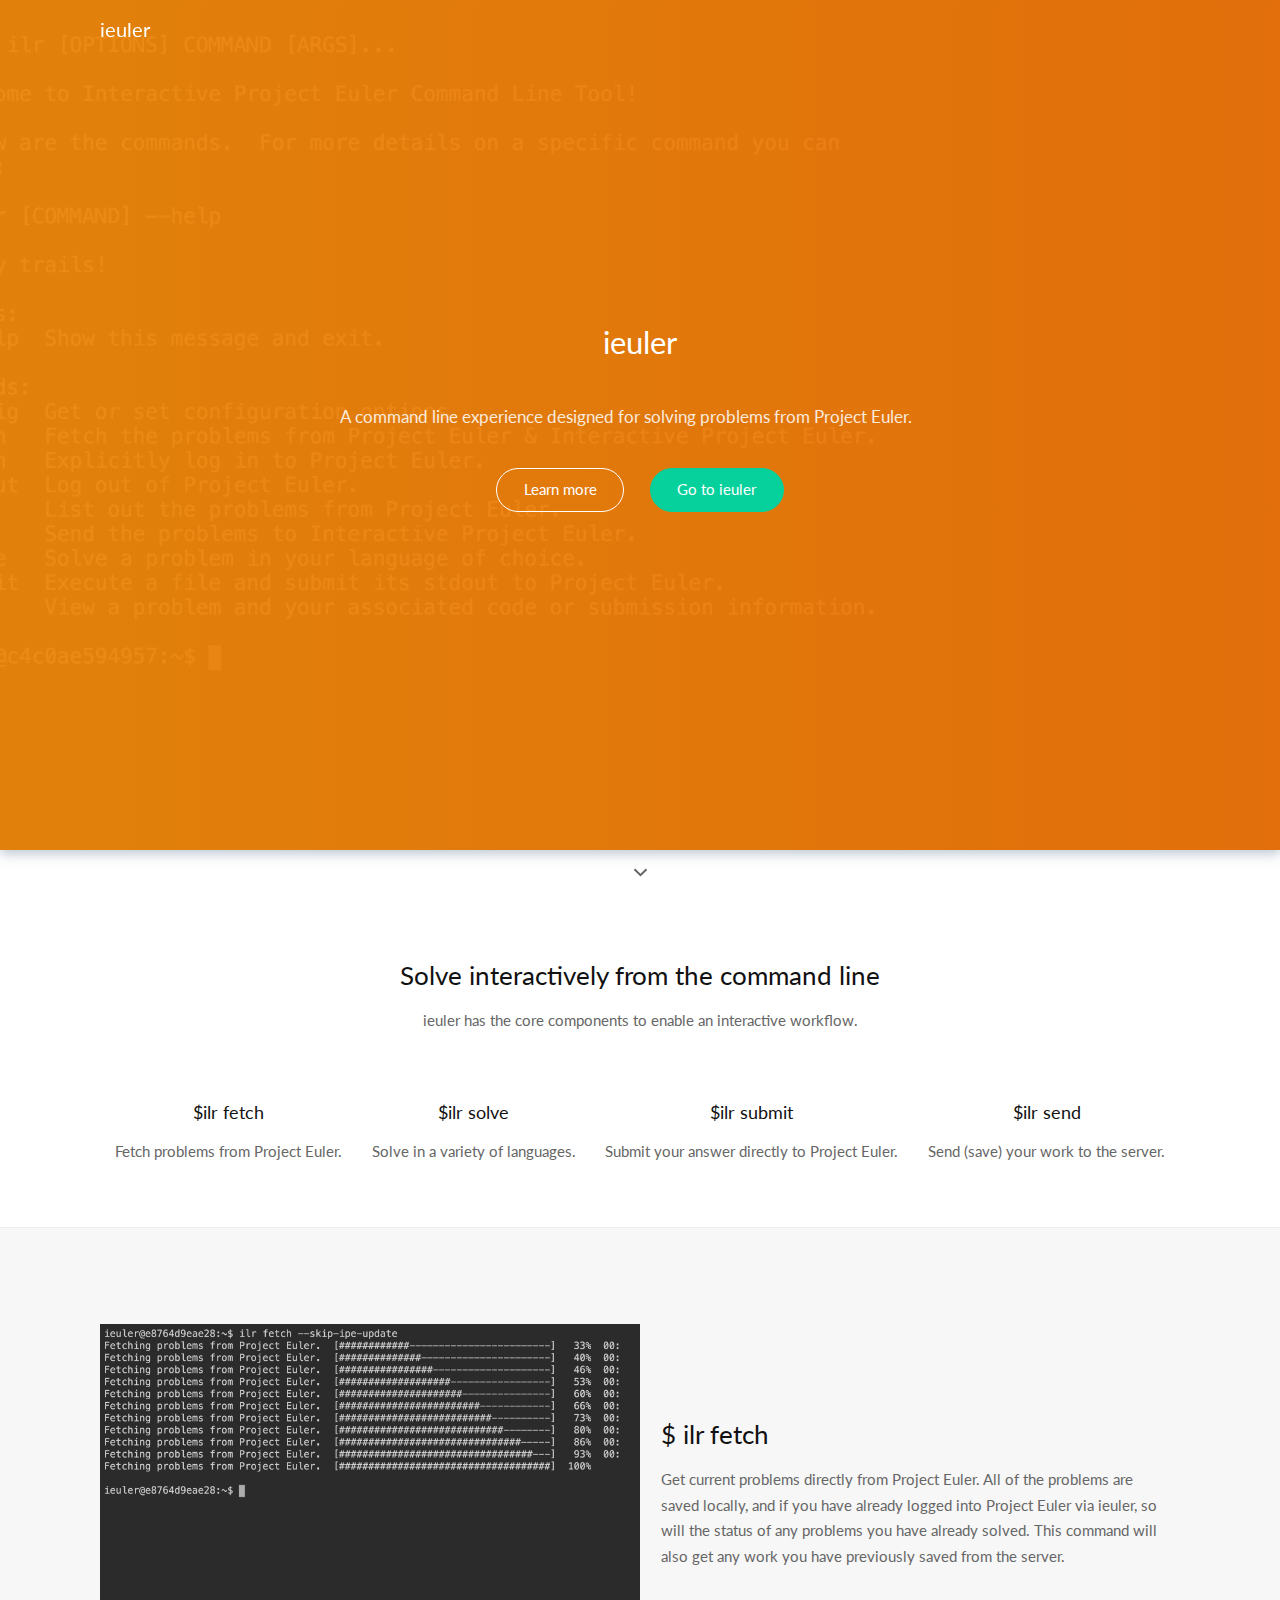
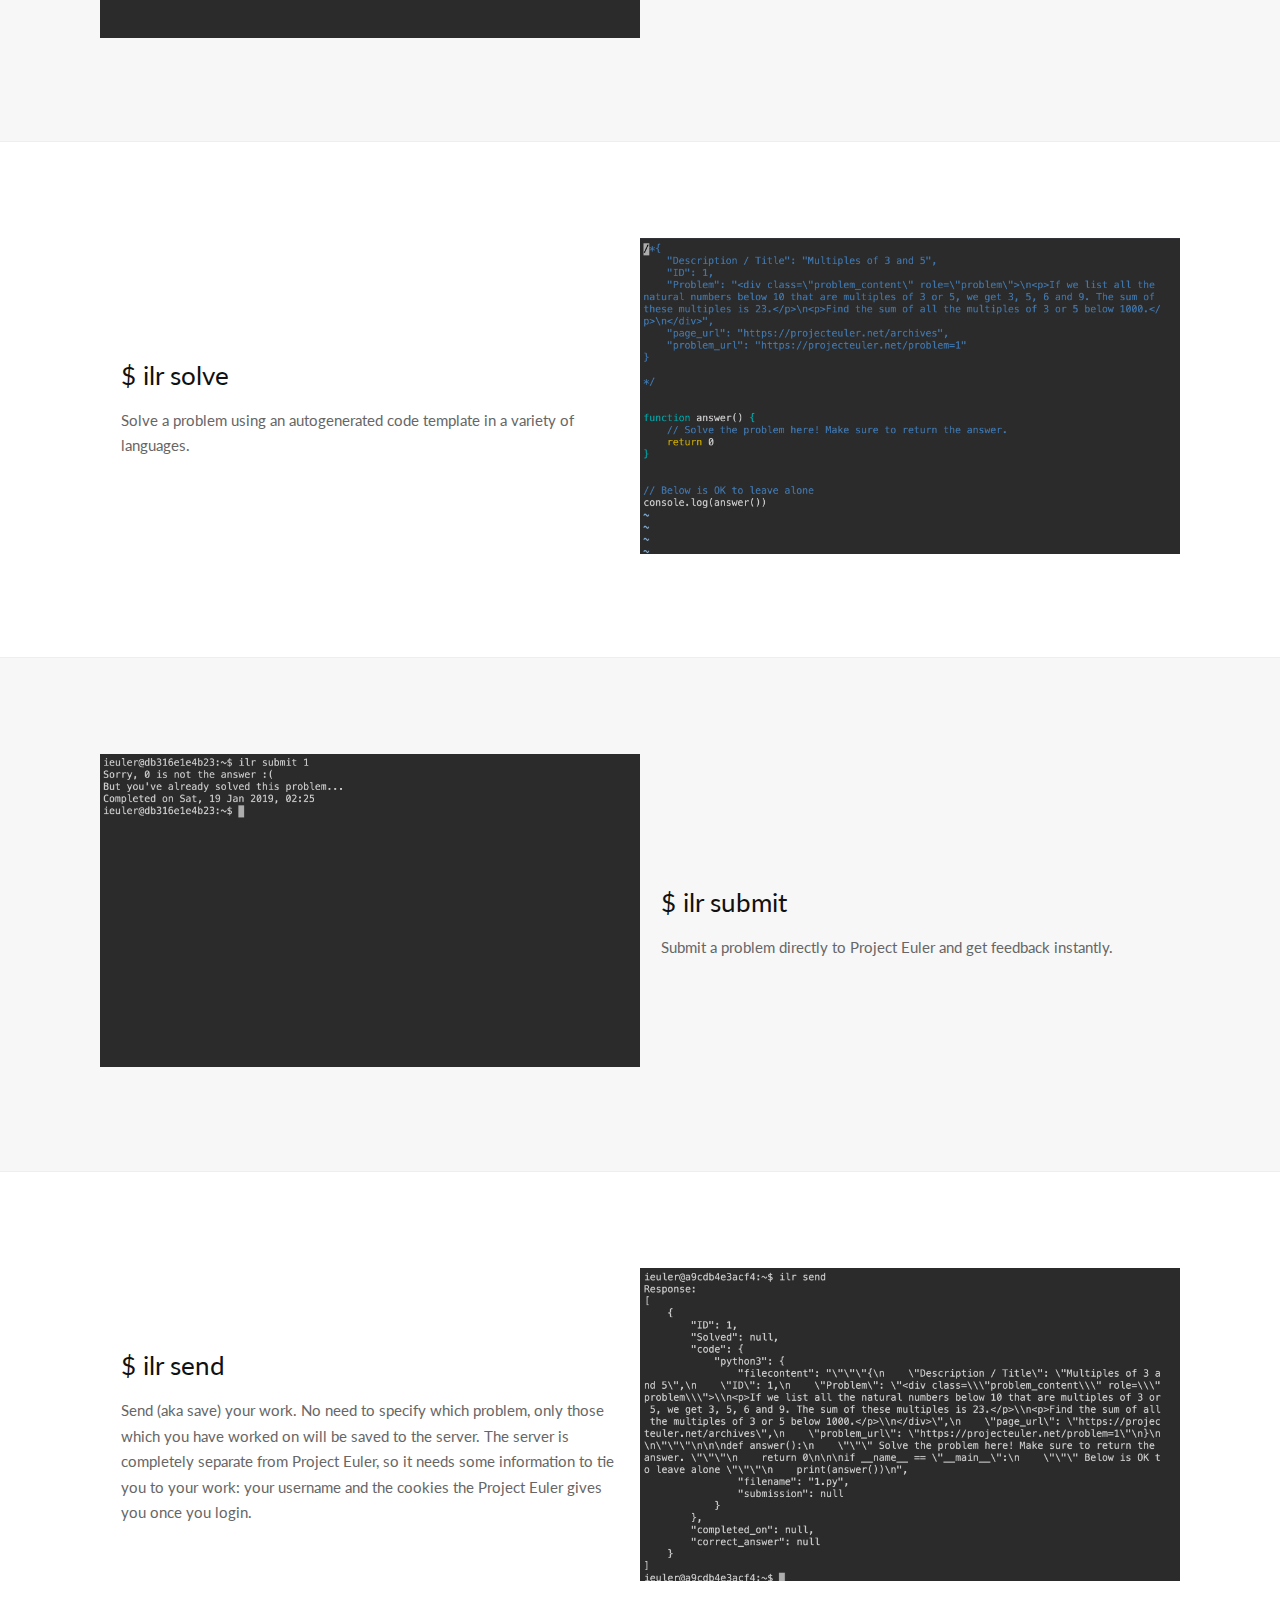
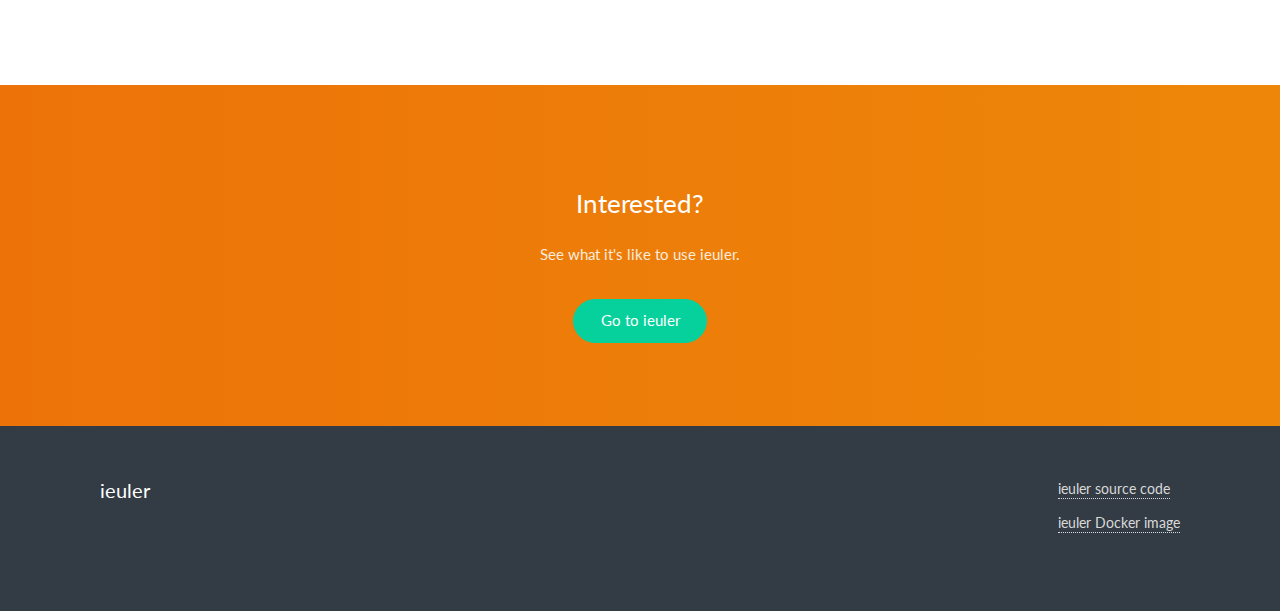
==== evie/index.html @ c5c31bf2 "using evie template from aggelos gesoulis & katerina limpitsouni" ====
<!DOCTYPE html>
<html lang='en'>
<head>
	<meta class="utf-8">
	<meta name="viewport" content="width=device-width, initial-scale=1, maximum-scale=1">
	<title>ieuler</title>
	<!-- Don't forget to add your metadata here -->
	<link rel='stylesheet' href='css/style.min.css' />
	<style>
		.navbar {
		  background-color: #ed7309;
		}
		.navbar--extended {
		  background-color: transparent;
		}
		.navbar--extended .navbar__inner {
			height: 60px;
			color: #ffffff;
		}
		.hero {
		  background-image: url("./images/ilr.png");
		}
		.hero__overlay {
		  opacity: 0.94;
		 }
		 .hero__overlay--gradient {
  			background: linear-gradient(to right, #ed8709, #ed7309); //#6C63FF, #4641FF
  		 }
  		 .cta--reverse {
  			background: linear-gradient(to left, #ed8709, #ed7309);
  		 }
	</style>
</head>
<body>
	<!-- Hero(extended) navbar -->
	<div class="navbar navbar--extended">
		<nav class="nav__mobile"></nav>
		<div class="container">
			<div class="navbar__inner">
				<a href="/" class="navbar__logo">ieuler</a>

			</div>
		</div>
	</div>
	<!-- Hero unit -->
	<div class="hero">
		<div class="hero__overlay hero__overlay--gradient"></div>
		<div class="hero__mask"></div>
		<div class="hero__inner">
			<div class="container">
				<div class="hero__content">
					<div class="hero__content__inner" id='navConverter'>
						<h1 class="hero__title">ieuler</h1>
						<p class="hero__text text-container text-container--center">
							A command line experience designed for solving problems from Project Euler.
						</p>
						<a target="_blank" class="scroll button hero__button">Learn more</a>
						<a href="/app" target="_blank" class="button button__accent">Go to ieuler</a>
					</div>
				</div>
			</div>
		</div>
	</div>
	<div class="hero__sub">
		<span id="scrollToNext" class="scroll">
			<svg version="1.1" xmlns="http://www.w3.org/2000/svg" xmlns:xlink="http://www.w3.org/1999/xlink" x="0px" y="0px" class='hero__sub__down' fill="currentColor" width="512px" height="512px" viewBox="0 0 512 512" style="enable-background:new 0 0 512 512;" xml:space="preserve"><path d="M256,298.3L256,298.3L256,298.3l174.2-167.2c4.3-4.2,11.4-4.1,15.8,0.2l30.6,29.9c4.4,4.3,4.5,11.3,0.2,15.5L264.1,380.9c-2.2,2.2-5.2,3.2-8.1,3c-3,0.1-5.9-0.9-8.1-3L35.2,176.7c-4.3-4.2-4.2-11.2,0.2-15.5L66,131.3c4.4-4.3,11.5-4.4,15.8-0.2L256,298.3z"/></svg>
		</span>
	</div>
	<!-- Steps -->
	<div class="steps landing__section">
		<div class="container">
			<h2>Solve interactively from the command line</h2>
			<p>ieuler has the core components to enable an interactive workflow.</p>
		</div>
		<div class="container">
			<div class="steps__inner">

				<div class="step">
					<h4>$ilr fetch</h4>
					<p class="text-container text-container--center">Fetch problems from Project Euler.</p>
				</div>
				<div class="step">
					<h4>$ilr solve</h4>
					<p class="text-container--center">Solve in a variety of languages.</p>
				</div>
				<div class="step">
					<h4>$ilr submit</h4>
					<p class="text-container--center">Submit your answer directly to Project Euler.</p>
				</div>
				<div class="step">
					<h4>$ilr send</h4>
					<p class="text-container--center">Send (save) your work to the server.</p>
				</div>
			</div>
		</div>
	</div>
	<!-- Expanded sections -->
	<div class="expanded landing__section">
		<div class="container">
			<div class="expanded__inner">
				<div class="expanded__media">
					<img src="./images/ilr-fetch.png" width="600">
				</div>
				<div class="expanded__content">
					<h2 class="expanded__title">$ ilr fetch</h2>
					<p class="expanded__text">
						Get current problems directly from Project Euler.  All of the problems are saved locally, and
						if you have already logged into Project Euler via ieuler, so will the status of any problems
						you have already solved.  This command will also get any work you have previously saved from
						the server.
					</p>
				</div>
			</div>
		</div>
	</div>
	<div class="expanded landing__section">
		<div class="container">
			<div class="expanded__inner">
				<div class="expanded__media">
					<img src="./images/ilr-solve.png" width="600">
				</div>
				<div class="expanded__content">
					<h2 class="expanded__title">$ ilr solve</h2>
					<p class="expanded__text">
						Solve a problem using an autogenerated code template in a variety of languages.
					</p>
				</div>
			</div>
		</div>
	</div>
	<div class="expanded landing__section">
		<div class="container">
			<div class="expanded__inner">
				<div class="expanded__media">
					<img src="./images/ilr-submit.png" width="600">
				</div>
				<div class="expanded__content">
					<h2 class="expanded__title">$ ilr submit</h2>
					<p class="expanded__text">
						Submit a problem directly to Project Euler and get feedback instantly.
					</p>
				</div>
			</div>
		</div>
	</div>
	<div class="expanded landing__section">
		<div class="container">
			<div class="expanded__inner">
				<div class="expanded__media">
					<img src="./images/ilr-send.png" width="600">
				</div>
				<div class="expanded__content">
					<h2 class="expanded__title">$ ilr send</h2>
					<p class="expanded__text">
						Send (aka save) your work.  No need to specify which problem, only those which you have
						worked on will be saved to the server.  The server is completely separate from Project Euler,
						so it needs some information to tie you to your work: your username and the cookies the Project
						Euler gives you once you login.
					</p>
				</div>
			</div>
		</div>
	</div>
	<!-- Call To Action -->
	<div class="cta cta--reverse">
		<div class="container">
			<div class="cta__inner">
				<h2 class="cta__title">Interested?</h2>
				<p class="cta__sub cta__sub--center">See what it's like to use ieuler.</p>
				<a href="/app" class="button button__accent">Go to ieuler</a>
			</div>
		</div>
	</div>
	<!-- Footer -->
	<div class="footer footer--dark">
		<div class="container">
			<div class="footer__inner">
				<a href="/" class="footer__textLogo">ieuler</a>
				<div class="footer__data">
					<div class="footer__data__item"></div>
					<div class="footer__data__item">
						<div class="footer__row"> <a href="https://github.com/liamcryan/ieuler" target="_blank" class="footer__link">ieuler source code</a>
						</div>
						<div class="footer__row"> <a href="https://hub.docker.com/repository/docker/liamcryan/ieuler" target="_blank" class="footer__link">ieuler Docker image</a>
						</div>
					</div>
				</div>
			</div>
		</div>
	</div>
<script src='js/app.min.js'></script>
</body>
</html>
---- evie/css/style.min.css ----
@import url("https://fonts.googleapis.com/css?family=Lato:400");
/*! normalize.css v8.0.0 | MIT License | github.com/necolas/normalize.css */html{line-height:1.15;-webkit-text-size-adjust:100%}body{margin:0}h1{font-size:2em;margin:.67em 0}hr{-webkit-box-sizing:content-box;box-sizing:content-box;height:0;overflow:visible}pre{font-size:1em}a{background-color:transparent}abbr[title]{border-bottom:none;text-decoration:underline;-webkit-text-decoration:underline dotted;text-decoration:underline dotted}b,strong{font-weight:bolder}code,kbd,samp{font-family:monospace,monospace;font-size:1em}small{font-size:80%}sub,sup{font-size:75%;line-height:0;position:relative;vertical-align:baseline}sub{bottom:-.25em}sup{top:-.5em}img{border-style:none}button,input,optgroup,select,textarea{font-family:inherit;font-size:100%;line-height:1.15;margin:0}button,input{overflow:visible}button,select{text-transform:none}[type=button],[type=reset],[type=submit],button{-webkit-appearance:button}[type=button]::-moz-focus-inner,[type=reset]::-moz-focus-inner,[type=submit]::-moz-focus-inner,button::-moz-focus-inner{border-style:none;padding:0}[type=button]:-moz-focusring,[type=reset]:-moz-focusring,[type=submit]:-moz-focusring,button:-moz-focusring{outline:1px dotted ButtonText}fieldset{padding:.35em .75em .625em}legend{-webkit-box-sizing:border-box;box-sizing:border-box;color:inherit;display:table;max-width:100%;padding:0;white-space:normal}progress{vertical-align:baseline}textarea{overflow:auto}[type=checkbox],[type=radio]{-webkit-box-sizing:border-box;box-sizing:border-box;padding:0}[type=number]::-webkit-inner-spin-button,[type=number]::-webkit-outer-spin-button{height:auto}[type=search]{-webkit-appearance:textfield;outline-offset:-2px}[type=search]::-webkit-search-decoration{-webkit-appearance:none}::-webkit-file-upload-button{-webkit-appearance:button;font:inherit}details{display:block}summary{display:list-item}[hidden],template{display:none}html{-webkit-box-sizing:border-box;box-sizing:border-box;background-color:#fff}*,:after,:before{-webkit-box-sizing:inherit;box-sizing:inherit}.invisible{opacity:0;-webkit-transition:.7s;transition:.7s}.fakefield{display:none}.left-align{text-align:left}.center,center-align{text-align:center}.right-align{text-align:right}.stress{color:#111}img,svg{max-width:100%}.container{width:88%;max-width:1080px;margin:0 auto;position:relative}.row{display:block;width:100%;clear:both}.half{width:50%;overflow:auto;float:left}.text-container{max-width:640px}.text-container--center{margin-left:auto;margin-right:auto}.margin-right{margin-right:8pt}html{font-family:Lato,sans-serif;font-size:15px;color:#666;line-height:1.7;font-weight:400;-webkit-font-smoothing:antialiased;-moz-osx-font-smoothing:grayscale;text-rendering:optimizeLegibility;-moz-font-feature-settings:"liga" on}p{margin-bottom:1.3em}h1,h2,h3,h4{line-height:1.35;color:#111}h1,h2,h3,h4,h5,h6{margin:1.414em 0 .5em;font-weight:400}h5,h6{line-height:1.4;color:#666}h1{margin-top:0;font-size:2.074em}h2{font-size:1.728em}h3{font-size:1.44em}h4{font-size:1.2em}h6,small{font-size:.833em;margin:.25em 0}pre{font-family:monospace,monospace;font-size:.85rem;color:#111;width:-webkit-min-content;width:-moz-min-content;width:min-content;background:#f7f7f7;word-break:break-all;word-wrap:break-word;white-space:pre;padding:8pt 16pt;width:100%;overflow:auto;border:1px solid #eee}a{outline:0;text-decoration:none;-webkit-transition:.7s;transition:.7s;color:inherit}.link{color:#6c63ff;text-decoration:underline}@media (min-width:992px){.link:hover{color:#463aff}}.button,button{display:inline-block;padding:6pt 20pt;line-height:1.7;border:1px solid #6c63ff;color:#6c63ff;font-weight:400;-webkit-transition:.7s;white-space:nowrap;cursor:pointer;background-color:transparent;border-radius:30px;margin-bottom:1.3em;transition:.7s;text-align:center;text-decoration:none}.button:focus,.button:hover,button:focus,button:hover{outline:0}@media (min-width:992px){.button:hover,button:hover{border-color:#463aff;color:#463aff}}.button__primary{background-color:#6c63ff;border-color:#6c63ff;color:#fff}@media (min-width:992px){.button__primary:hover{background-color:#463aff;border-color:#463aff;color:#fff}}.button__accent{background-color:#06d19c;border-color:#06d19c;color:#fff}@media (min-width:992px){.button__accent:hover{background-color:#05bd8d;border-color:#05bd8d;color:#fff}}.button__delete{background-color:tomato;border-color:tomato;color:#fff}@media (min-width:992px){.button__delete:hover{background-color:#ff5233;border-color:#ff5233;color:#fff}}.button:disabled{opacity:.25;cursor:default;pointer-events:none}.button--fixed{width:160px}.button--fixed2{width:220px}form{margin-bottom:1.5em}form .double{-js-display:flex;display:-webkit-box;display:-ms-flexbox;display:flex;-webkit-box-pack:justify;-ms-flex-pack:justify;justify-content:space-between}form .double .half{max-width:48%}.form{margin-left:auto;margin-right:auto}label{margin-bottom:2pt;display:block;text-align:left;color:#666;font-size:.9em;padding-left:10pt}input[type=email],input[type=number],input[type=password],input[type=search],input[type=tel],input[type=text],input[type=url]{-webkit-appearance:none;-moz-appearance:none;appearance:none;border:1px solid #eee;width:100%;-webkit-transition:.7s;transition:.7s;color:#111;font-family:Lato,sans-serif;font-weight:400;padding:10pt 20pt;border-radius:30px;background-color:#f7f7f7;margin-bottom:1.4em;display:block}input[type=email]:focus,input[type=number]:focus,input[type=password]:focus,input[type=search]:focus,input[type=tel]:focus,input[type=text]:focus,input[type=url]:focus{border-color:rgba(108,99,255,.5);outline:0;background-color:#fff}textarea{-webkit-appearance:none;-moz-appearance:none;appearance:none;border:1px solid #eee;width:100%;-webkit-transition:.7s;transition:.7s;color:#111;font-family:Lato,sans-serif;font-weight:400;padding:12pt 24pt;border-radius:30px;background-color:#f7f7f7;margin-bottom:1.4em;display:block;resize:none;min-height:8em;outline:0}textarea:focus{border-color:rgba(108,99,255,.5);outline:0;background-color:#fff}select{border:1px solid #eee;width:100%;-webkit-transition:.7s;transition:.7s;color:#111;font-family:Lato,sans-serif;font-weight:400;padding:10pt 20pt;margin-bottom:1.4em;display:block;border-radius:30px;background-color:#f7f7f7;outline:0;-webkit-appearance:none;-moz-appearance:none;background-image:url('data:image/svg+xml;utf8,<svg aria-hidden="true" data-prefix="fas" data-icon="caret-down" role="img" xmlns="http://www.w3.org/2000/svg" viewBox="0 0 320 512" class="svg-inline--fa fa-caret-down fa-w-10 fa-3x"><path fill="currentColor" d="M31.3 192h257.3c17.8 0 26.7 21.5 14.1 34.1L174.1 354.8c-7.8 7.8-20.5 7.8-28.3 0L17.2 226.1C4.6 213.5 13.5 192 31.3 192z" class=""></path></svg>');background-repeat:no-repeat;background-position:95%;background-size:.8em}select::-ms-expand{display:none}::-webkit-input-placeholder{font-size:.9em;opacity:.65;color:#666}:-moz-placeholder,::-moz-placeholder{font-size:.9em;opacity:.65;color:#666}:-ms-input-placeholder{font-size:.9em;opacity:.65;color:#666}[type=radio]:checked,[type=radio]:not(:checked){position:absolute;left:-9999px;visibility:hidden;-webkit-transition:.28s ease;transition:.28s ease}[type=radio]:checked+label,[type=radio]:not(:checked)+label{position:relative;padding-left:2em;cursor:pointer;display:inline-block;height:1.7em;line-height:1.7em;-webkit-transition:.28s ease;transition:.28s ease;-webkit-user-select:none;-moz-user-select:none;-ms-user-select:none;user-select:none}[type=radio]+label:after,[type=radio]+label:before{content:"";position:absolute;left:0;top:0;margin:3px;width:1.2em;height:1.2em;z-index:0;-webkit-transition:.28s ease;transition:.28s ease}[type=radio]:not(:checked)+label:after,[type=radio]:not(:checked)+label:before{-webkit-transition:.28s ease;transition:.28s ease;border-radius:50%;border:1px solid #666}[type=radio]:not(:checked)+label:after{z-index:-1;-webkit-transform:scale(0);-ms-transform:scale(0);transform:scale(0)}[type=radio]:checked+label:before{border-radius:50%;border:1px solid transparent}[type=radio]:checked+label:after{border-radius:50%;border:1px solid #6c63ff;background-color:#6c63ff;z-index:0;-webkit-transform:scale(1.02);-ms-transform:scale(1.02);transform:scale(1.02)}[type=radio]:disabled:checked+label:before,[type=radio]:disabled:not(:checked)+label:before{background-color:transparent;border-color:#eee;cursor:default}[type=radio]:disabled+label{color:#eee;cursor:default}[type=radio]:disabled:not(:checked)+label:before{border-color:#eee}[type=radio]:disabled:checked+label:after{background-color:#eee;border-color:#666}[type=checkbox]:checked,[type=checkbox]:not(:checked){position:absolute;left:-9999px;visibility:hidden}[type=checkbox]+label{position:relative;padding-left:2em;cursor:pointer;display:inline-block;height:25px;line-height:25px;font-size:.9em;-webkit-user-select:none;-moz-user-select:none;-khtml-user-select:none;-ms-user-select:none}[type=checkbox]+label:before{content:"";position:absolute;top:0;left:3px;width:15px;height:15px;z-index:0;border:1px solid #666;border-radius:1px;margin-top:4px;-webkit-transition:.2s;transition:.2s}[type=checkbox]:not(:checked):disabled+label:before{border:none;background-color:#eee}[type=checkbox]:checked+label:before{top:-2px;left:-2px;width:10px;height:18px;border-top:2px solid transparent;border-left:2px solid transparent;border-right:2px solid #06d19c;border-bottom:2px solid #06d19c;-webkit-transform:rotate(40deg);-ms-transform:rotate(40deg);transform:rotate(40deg);-webkit-backface-visibility:hidden;backface-visibility:hidden;-webkit-transform-origin:100% 100%;-ms-transform-origin:100% 100%;transform-origin:100% 100%}[type=checkbox]:checked:disabled+label:before{border-right:2px solid #eee;border-bottom:2px solid #eee}.landing__section{padding:24pt 0}.landing__section:nth-child(odd){background-color:#f7f7f7;border-top:1px solid #eee;border-bottom:1px solid #eee}.navbar{position:fixed;z-index:100;width:100%;background-color:#6c63ff;-webkit-transition:.7s;transition:.7s}.navbar--nofixed{position:relative;z-index:3}.navbar__inner{-js-display:flex;display:-webkit-box;display:-ms-flexbox;display:flex;-webkit-box-align:center;-ms-flex-align:center;align-items:center;-webkit-box-pack:justify;-ms-flex-pack:justify;justify-content:space-between;height:60px;color:#fff;-webkit-transition:.7s;transition:.7s}.navbar__logo{font-size:1.325rem;-webkit-transition:0;transition:0;color:#fff;text-decoration:none}.navbar__menu{display:none}.navbar__menu--noMob{display:block}@media (min-width:992px){.navbar__menu{display:block}}.navbar__menu li{margin-left:4pt;-webkit-backface-visibility:hidden;backface-visibility:hidden;display:inline-block}@media (min-width:992px){.navbar__menu li{margin-left:16pt}}.navbar__menu a{color:#fff}@media (min-width:992px){.navbar__menu a{opacity:.75}.navbar__menu a:hover{opacity:1}.navbar__menu a:after{display:block;content:"";border-bottom:1px solid #fff;-webkit-transform:scaleX(0);-ms-transform:scaleX(0);transform:scaleX(0);-webkit-transition:-webkit-transform .25s ease-in-out;transition:-webkit-transform .25s ease-in-out;transition:transform .25s ease-in-out;transition:transform .25s ease-in-out,-webkit-transform .25s ease-in-out}.navbar__menu a:hover:after{-webkit-transform:scaleX(1);-ms-transform:scaleX(1);transform:scaleX(1)}}.navbar__menu-mob{display:block}.navbar__menu-mob--noMob{display:none}@media (min-width:992px){.navbar__menu-mob{display:none}}.navbar--extended{background-color:transparent}.navbar--extended .navbar__inner{height:60px;color:#fff}

/*! responsive-nav.js 1.0.39 by @viljamis */.nav__mobile ul{margin:0;padding:0;width:100%;display:block;list-style:none;background-color:#333c44;color:#fff}.nav__mobile li{width:60%;margin-left:auto;margin-right:auto;padding:1em 0;display:block;border-bottom:1px solid hsla(0,0%,100%,.1)}.nav__mobile li:last-child{border-bottom:none}.js .nav__mobile{clip:rect(0 0 0 0);max-height:0;position:absolute;display:block;overflow:hidden;zoom:1}.nav__mobile.opened{max-height:9999px}.nav-toggle{-webkit-tap-highlight-color:rgba(0,0,0,0);-webkit-touch-callout:none;-webkit-user-select:none;-moz-user-select:none;-ms-user-select:none;-o-user-select:none;user-select:none}@media (min-width:992px){.js .nav__mobile{position:relative}.js .nav__mobile.closed{max-height:none}.nav-toggle{display:none}}#toggle svg{height:1.2em;width:1.2em;vertical-align:middle}.hero{position:relative;width:100%;background-image:url(../images/evie_default_bg.jpeg);-webkit-box-shadow:0 4px 11px rgba(124,146,169,.5);box-shadow:0 4px 11px rgba(124,146,169,.5);background-size:cover;background-position:50%;background-repeat:no-repeat;color:#fff}.hero__inner{position:relative;z-index:3}.hero__overlay{position:absolute;height:100%;width:100%;opacity:.96;z-index:1;background-color:#6c63ff}.hero__overlay--gradient{background:-webkit-gradient(linear,left top,right top,from(#6c63ff),to(#4641ff));background:linear-gradient(90deg,#6c63ff,#4641ff)}.hero__overlay--gradientVertical{background:-webkit-gradient(linear,left top,left bottom,from(#6c63ff),to(#4641ff));background:linear-gradient(180deg,#6c63ff,#4641ff)}.hero__mask{position:absolute;height:100%;width:100%;background-image:url('data:image/svg+xml;utf8,<svg xmlns="http://www.w3.org/2000/svg" xmlns:xlink="http://www.w3.org/1999/xlink" width="1920" height="1080" viewBox="0 0 1920 1080"><defs><linearGradient id="06714b97-aec8-4b7e-bf3d-1e20f95f612e" y1="809.5" x2="958" y2="809.5" gradientTransform="matrix(1, 0, 0, -1, 0, 1082)" gradientUnits="userSpaceOnUse"><stop offset="0" stop-color="#fff" stop-opacity="0"/><stop offset="1" stop-color="#fff" stop-opacity="0.05"/></linearGradient></defs><title>hero</title><rect id="0567095b-2cf7-4407-b8ab-ec2abe52d830" data-name="&lt;Path&gt;" y="545" width="1920" height="535" fill="#fff" opacity="0.05" style="isolation:isolate"/><polygon id="82ca9a61-a0a1-49cc-9805-a3533c693bad" data-name="&lt;Path&gt;" points="958 545 0 545 0 0 770.96 0 958 545" fill="url(#06714b97-aec8-4b7e-bf3d-1e20f95f612e)"/></svg>');background-size:cover;background-position:50%;background-repeat:no-repeat;opacity:.66;z-index:2}.hero__content{-js-display:flex;display:-webkit-box;display:-ms-flexbox;display:flex;-webkit-box-align:center;-ms-flex-align:center;align-items:center;-webkit-box-pack:center;-ms-flex-pack:center;justify-content:center;min-height:calc(100vh - 50px);padding:92px 0;overflow:auto}.hero__content__inner{width:100%;max-width:600px;text-align:center}.hero__title{color:inherit;margin-bottom:1.25em}.hero__text{opacity:.85;line-height:1.7;text-align:left;font-size:1.1em}.hero .button{margin:12pt 8pt}.hero__button{color:#fff;border-color:#fff}@media (min-width:992px){.hero__button:hover{color:#e3e3e3;border-color:#e3e3e3}}.hero__sub{-js-display:flex;display:-webkit-box;display:-ms-flexbox;display:flex;-webkit-box-pack:center;-ms-flex-pack:center;justify-content:center;-webkit-box-align:center;-ms-flex-align:center;align-items:center;height:50px}.hero__sub__down{width:1rem;height:1rem;color:#666;-webkit-transition:.7s;transition:.7s;cursor:pointer}@media (min-width:992px){.hero__sub__down:hover{color:#6c63ff}}#scrollToNext{-webkit-transition:.7s;transition:.7s}.hero--full .hero__content{min-height:100vh}.hero--full+.hero__sub{display:none}.steps{text-align:center;padding:16pt 0}@media (min-width:992px){.steps__inner{-js-display:flex;display:-webkit-box;display:-ms-flexbox;display:flex;-ms-flex-pack:distribute;justify-content:space-around}}.step{padding:16pt 0;text-align:center;width:100%;border-top:1px solid #eee;overflow:auto}.step:first-child{border-top:none}@media (min-width:992px){.step{border-top:none;width:auto}}.step__media{margin:16pt 0}@media (min-width:992px){.step__media{margin:32pt 0}}.step__image{max-height:100px;max-width:222px;margin-top:8pt;-webkit-user-drag:none;-khtml-user-drag:none;-moz-user-drag:none;-o-user-drag:none;user-drag:none}@media (min-width:600px){.step__image{max-width:none}}.step__text{max-width:36ch;text-align:left;margin-left:auto;margin-right:auto}.expanded{padding:72pt 0}.expanded__inner{-js-display:flex;display:-webkit-box;display:-ms-flexbox;display:flex;-webkit-box-pack:justify;-ms-flex-pack:justify;justify-content:space-between;-webkit-box-align:center;-ms-flex-align:center;align-items:center;-webkit-box-orient:vertical;-webkit-box-direction:normal;-ms-flex-direction:column;flex-direction:column}@media (min-width:992px){.expanded__inner{-webkit-box-orient:horizontal;-webkit-box-direction:normal;-ms-flex-direction:row;flex-direction:row}}.expanded__media{-webkit-box-ordinal-group:2;-ms-flex-order:1;order:1;text-align:center}@media (min-width:992px){.expanded__media{width:50%;-ms-flex-negative:0;flex-shrink:0;-webkit-box-ordinal-group:unset;-ms-flex-order:unset;order:unset}}.expanded__content{-webkit-box-ordinal-group:3;-ms-flex-order:2;order:2}@media (min-width:992px){.expanded__content{padding:0 16pt;width:50%;-ms-flex-negative:0;flex-shrink:0;-webkit-box-ordinal-group:unset;-ms-flex-order:unset;order:unset}}.expanded:nth-child(2n) .expanded__media{-webkit-box-ordinal-group:2;-ms-flex-order:1;order:1}@media (min-width:992px){.expanded:nth-child(2n) .expanded__media{-webkit-box-ordinal-group:2;-ms-flex-order:1;order:1}}.expanded__image{width:90%;max-width:220px;padding:16pt 0}@media (min-width:992px){.expanded__image{max-width:280px}}.expanded__title{max-width:550px}.expanded__text{max-width:60ch}.cta{background:-webkit-gradient(linear,left top,right top,from(#6c63ff),to(#4641ff));background:linear-gradient(90deg,#6c63ff,#4641ff);color:#fff;padding:48pt 0;text-align:center}.cta--reverse{background:-webkit-gradient(linear,right top,left top,from(#6c63ff),to(#4641ff));background:linear-gradient(270deg,#6c63ff,#4641ff)}.cta--plain{background:#6c63ff}.cta--secondary{background:#4641ff}.cta__title{color:inherit}.cta__sub{opacity:.85;max-width:58ch;margin:16pt auto 24pt}.cta__sub--center{text-align:center}.footer{background-color:#fff;padding:36pt 0}.footer__inner{-js-display:flex;display:-webkit-box;display:-ms-flexbox;display:flex;-webkit-box-pack:justify;-ms-flex-pack:justify;justify-content:space-between;-webkit-box-orient:vertical;-webkit-box-direction:normal;-ms-flex-direction:column;flex-direction:column}@media (min-width:600px){.footer__inner{-webkit-box-orient:horizontal;-webkit-box-direction:normal;-ms-flex-direction:row;flex-direction:row}}.footer__textLogo{-ms-flex-negative:0;flex-shrink:0;padding-right:16pt;display:block;cursor:pointer;color:#6c63ff;font-size:1.225rem;min-width:33%;margin-bottom:1.5rem}@media (min-width:600px){.footer__textLogo{margin-bottom:0}}@media (min-width:992px){.footer__textLogo{min-width:25%;font-size:1.325rem}}.footer__data{-js-display:flex;display:-webkit-box;display:-ms-flexbox;display:flex;-webkit-box-flex:1;-ms-flex-positive:1;flex-grow:1;-webkit-box-pack:justify;-ms-flex-pack:justify;justify-content:space-between;padding-top:.25rem;-ms-flex-wrap:wrap;flex-wrap:wrap;-webkit-box-orient:vertical;-webkit-box-direction:normal;-ms-flex-direction:column;flex-direction:column;font-size:.9rem}@media (min-width:992px){.footer__data{-ms-flex-wrap:nowrap;flex-wrap:nowrap;-webkit-box-orient:horizontal;-webkit-box-direction:normal;-ms-flex-direction:row;flex-direction:row}}.footer__data__item{padding-bottom:.5rem;display:inline-block;margin-bottom:8pt}.footer__link{color:#6c63ff;border-bottom:1px dotted #6c63ff;padding-bottom:1pt;-webkit-transition:.7s;transition:.7s}@media (min-width:992px){.footer__link:hover{color:#fafafa;border-color:#fafafa}}.footer__row{margin-bottom:8pt}.footer--dark{background-color:#333c44}.footer--dark .footer__textLogo{color:#fff}.footer--dark .footer__inner{color:#d9d9d9}.footer--dark .footer__link{color:#d9d9d9;border-color:#d9d9d9}@media (min-width:992px){.footer--dark .footer__link:hover{color:#fff;border-color:#fff}}.auth{padding-top:102.66667px}.auth__inner{min-height:calc(100vh - 188px);-js-display:flex;display:-webkit-box;display:-ms-flexbox;display:flex;-webkit-box-align:center;-ms-flex-align:center;align-items:center;-webkit-box-orient:vertical;-webkit-box-direction:normal;-ms-flex-direction:column;flex-direction:column;-webkit-box-pack:center;-ms-flex-pack:center;justify-content:center}@media (min-width:992px){.auth__inner{-webkit-box-orient:horizontal;-webkit-box-direction:normal;-ms-flex-direction:row;flex-direction:row}}@media (min-width:992px){.auth__media{width:50%;-ms-flex-negative:0;flex-shrink:0}}.auth__media img,.auth__media svg{max-height:150px;max-width:90%;-webkit-user-drag:none;-khtml-user-drag:none;-moz-user-drag:none;-o-user-drag:none;user-drag:none;-webkit-touch-callout:none;-webkit-user-select:none;-moz-user-select:none;-ms-user-select:none;user-select:none}@media (min-width:600px){.auth__media img,.auth__media svg{max-height:300px}}@media (min-width:992px){.auth__media img,.auth__media svg{max-height:400px}}.auth__auth{text-align:center}@media (min-width:992px){.auth__auth{width:50%;-ms-flex-negative:0;flex-shrink:0}}.auth__title{font-size:1.728em}.page__header{position:relative;color:#fff;-webkit-box-shadow:0 4px 11px rgba(124,146,169,.5);box-shadow:0 4px 11px rgba(124,146,169,.5);width:100%}.page__header__inner{padding:66px 0 0;position:relative;z-index:3}.page__header__content{-js-display:flex;display:-webkit-box;display:-ms-flexbox;display:flex;-webkit-box-align:center;-ms-flex-align:center;align-items:center;-webkit-box-pack:center;-ms-flex-pack:center;justify-content:center;padding:32pt 0;overflow:auto}.page__header__content__inner{width:100%;max-width:66ch;text-align:center}.page__header__title{color:inherit;margin-bottom:1.25em}.page__header__text{opacity:.85;line-height:1.7;text-align:left}.page{padding:24pt 0}@media (min-width:992px){.page__inner{-js-display:flex;display:-webkit-box;display:-ms-flexbox;display:flex}}.page__menu{width:100%;position:relative}@media (min-width:992px){.page__menu{display:block;width:300px;-ms-flex-negative:0;flex-shrink:0}}.page__main{-webkit-box-flex:1;-ms-flex-positive:1;flex-grow:1}.page__main__title{margin-top:.75em}.page__image{max-width:100%}.app__header{position:relative;color:#fff;-webkit-box-shadow:0 4px 11px rgba(124,146,169,.5);box-shadow:0 4px 11px rgba(124,146,169,.5);width:100%}.app__header__inner{padding:66px 0 0;position:relative;z-index:3}.app__header__content{-js-display:flex;display:-webkit-box;display:-ms-flexbox;display:flex;-webkit-box-align:center;-ms-flex-align:center;align-items:center;-webkit-box-pack:center;-ms-flex-pack:center;justify-content:center;padding:32pt 0;overflow:auto}.app__header__content__inner{width:100%;max-width:66ch;text-align:center}.app__header__title{color:inherit;margin-bottom:1.25em}.app__header__text{opacity:.85;line-height:1.7;text-align:left}.app{padding:81.33333px 0}@media (min-width:992px){.app__inner{-js-display:flex;display:-webkit-box;display:-ms-flexbox;display:flex}}.app__menu{width:100%;position:relative}@media (min-width:992px){.app__menu{display:block;width:300px;-ms-flex-negative:0;flex-shrink:0}}.app__main{-webkit-box-flex:1;-ms-flex-positive:1;flex-grow:1}.app__main__title{margin-top:.75em}.app__image,.vMenu{max-width:100%}.vMenu{padding:0;list-style-type:none;-js-display:flex;display:-webkit-box;display:-ms-flexbox;display:flex;-ms-flex-wrap:wrap;flex-wrap:wrap;-webkit-box-pack:justify;-ms-flex-pack:justify;justify-content:space-between;border-bottom:1px solid #eee}@media (min-width:992px){.vMenu{display:inline-block;border-bottom:none}}.vMenu li{display:inline-block;margin-bottom:1em;width:48%;padding-left:16pt}@media (min-width:992px){.vMenu li{padding-left:0;display:block;width:auto}}.vMenu a{display:block}@media (min-width:992px){.vMenu a{display:inline-block;opacity:.85}.vMenu a:hover{opacity:1;color:#6c63ff}.vMenu a:after{display:block;content:"";border-bottom:1px solid #6c63ff;-webkit-transform:scaleX(0);-ms-transform:scaleX(0);transform:scaleX(0);-webkit-transition:-webkit-transform .25s ease-in-out;transition:-webkit-transform .25s ease-in-out;transition:transform .25s ease-in-out;transition:transform .25s ease-in-out,-webkit-transform .25s ease-in-out}.vMenu a:hover:after{-webkit-transform:scaleX(1);-ms-transform:scaleX(1);transform:scaleX(1)}}.vMenu>ul{margin-top:-.65em;padding-left:1.5em;margin-bottom:.75em}.vMenu>ul li{opacity:.85;font-size:.95em;margin-bottom:.25em}.vMenu>ul li:before{content:"-";margin-right:.5em}.vMenu--active{color:#6c63ff}.vMenu--active:before{content:"\2014";margin-right:.333em}@media (min-width:992px){.vMenu--active{opacity:1;color:#6c63ff}.vMenu--active:after{display:block;content:"";border-bottom:1px solid #6c63ff;-webkit-transform:none;-ms-transform:none;transform:none;-webkit-transition:none;transition:none}}
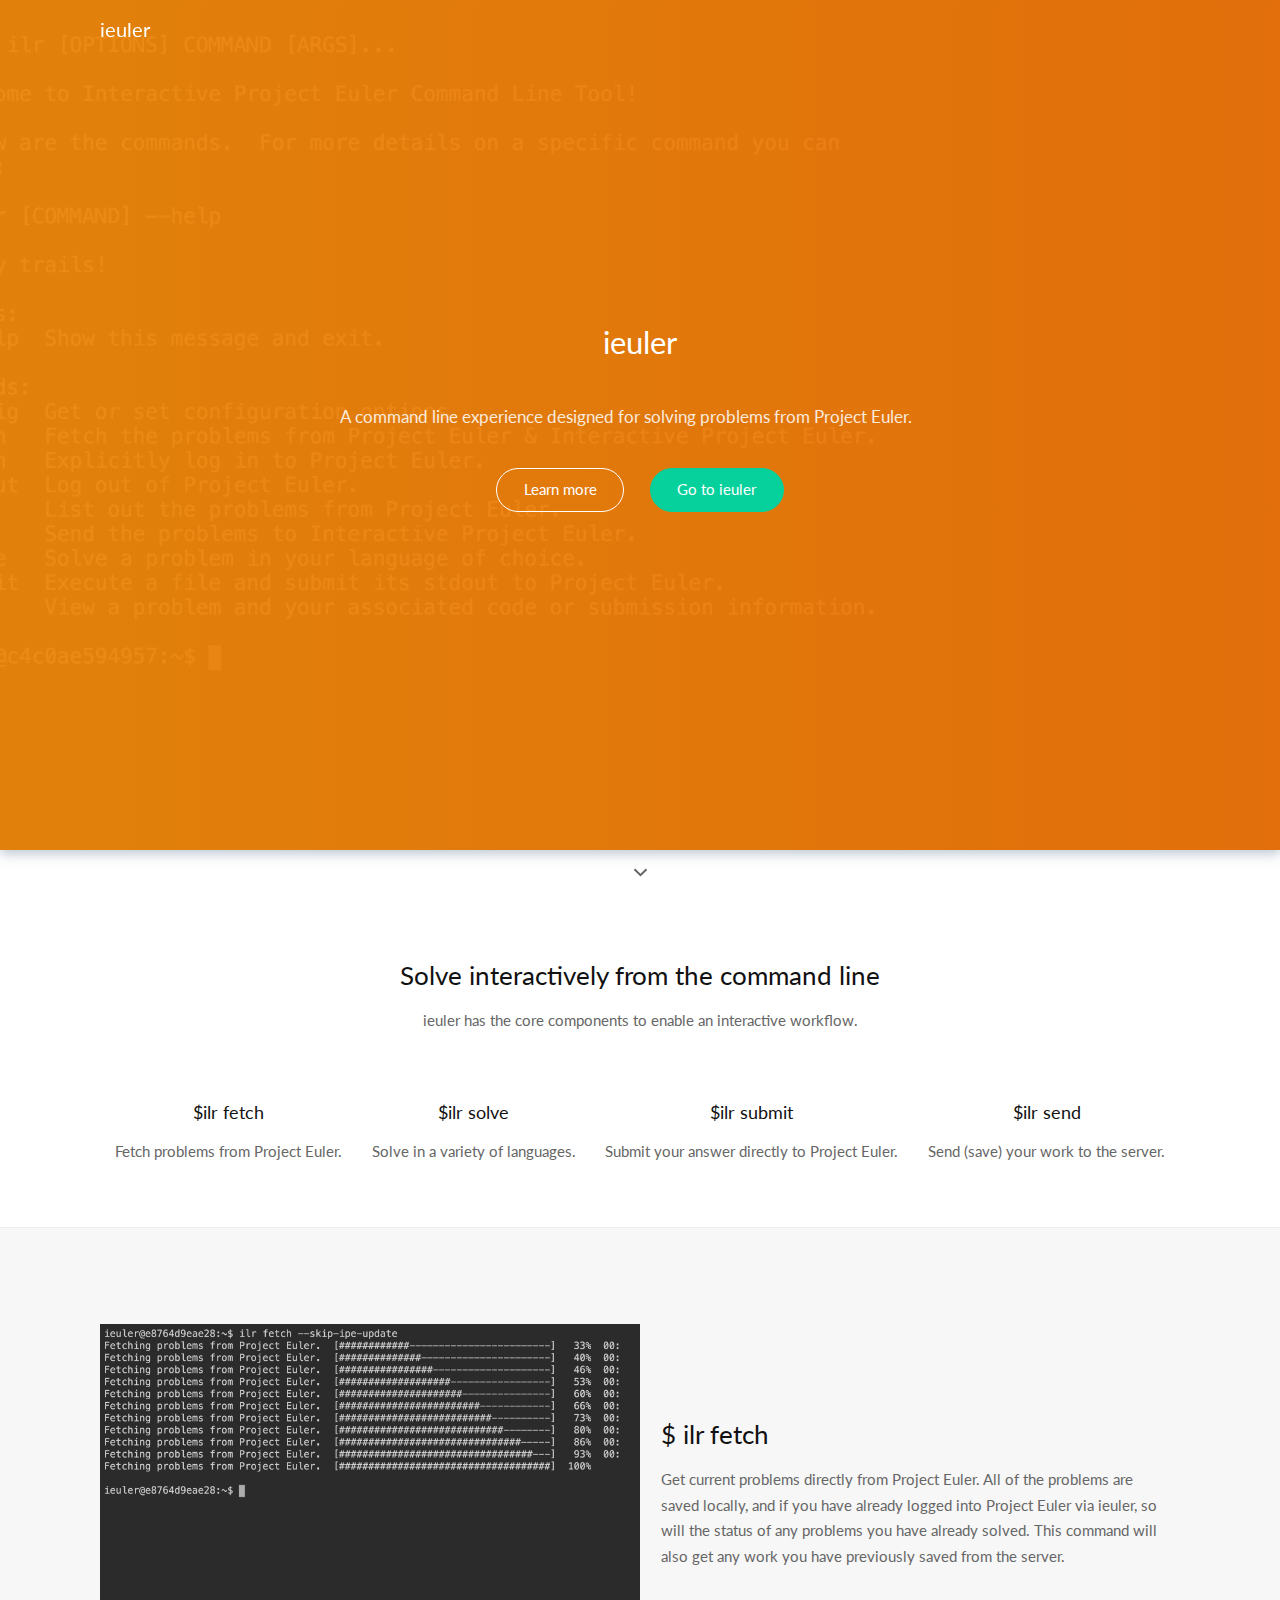
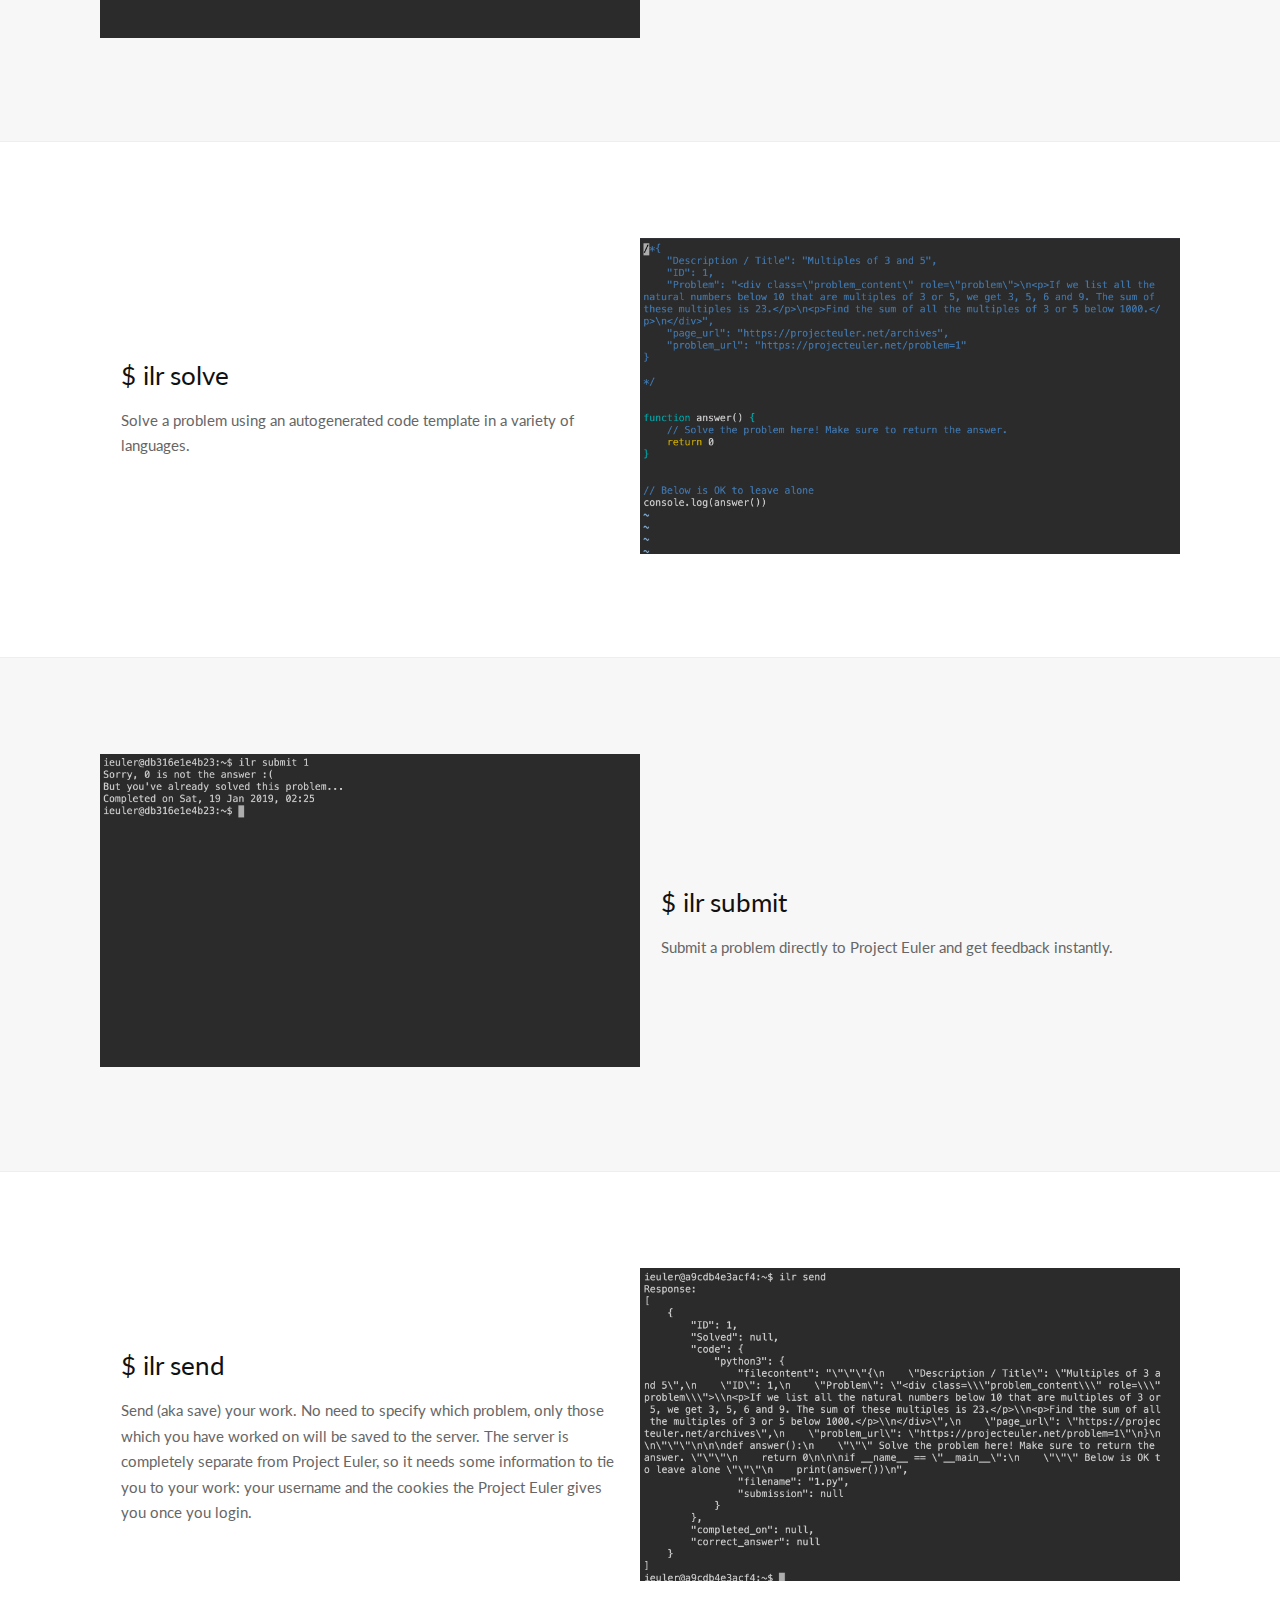
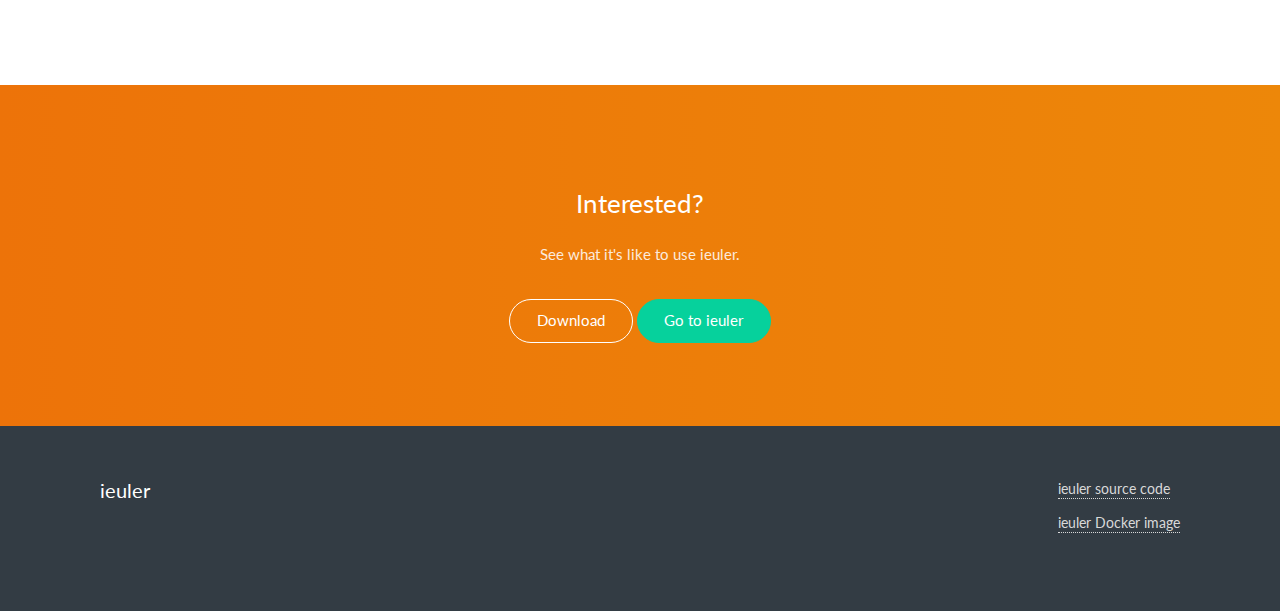
==== commit 838e5a16: "download button" ====
--- a/evie/index.html
+++ b/evie/index.html
@@ -167,6 +167,7 @@
 			<div class="cta__inner">
 				<h2 class="cta__title">Interested?</h2>
 				<p class="cta__sub cta__sub--center">See what it's like to use ieuler.</p>
+				<a target="_blank" class="button hero__button" href="https://github.com/liamcryan/ieuler">Download</a>
 				<a href="/app" class="button button__accent">Go to ieuler</a>
 			</div>
 		</div>
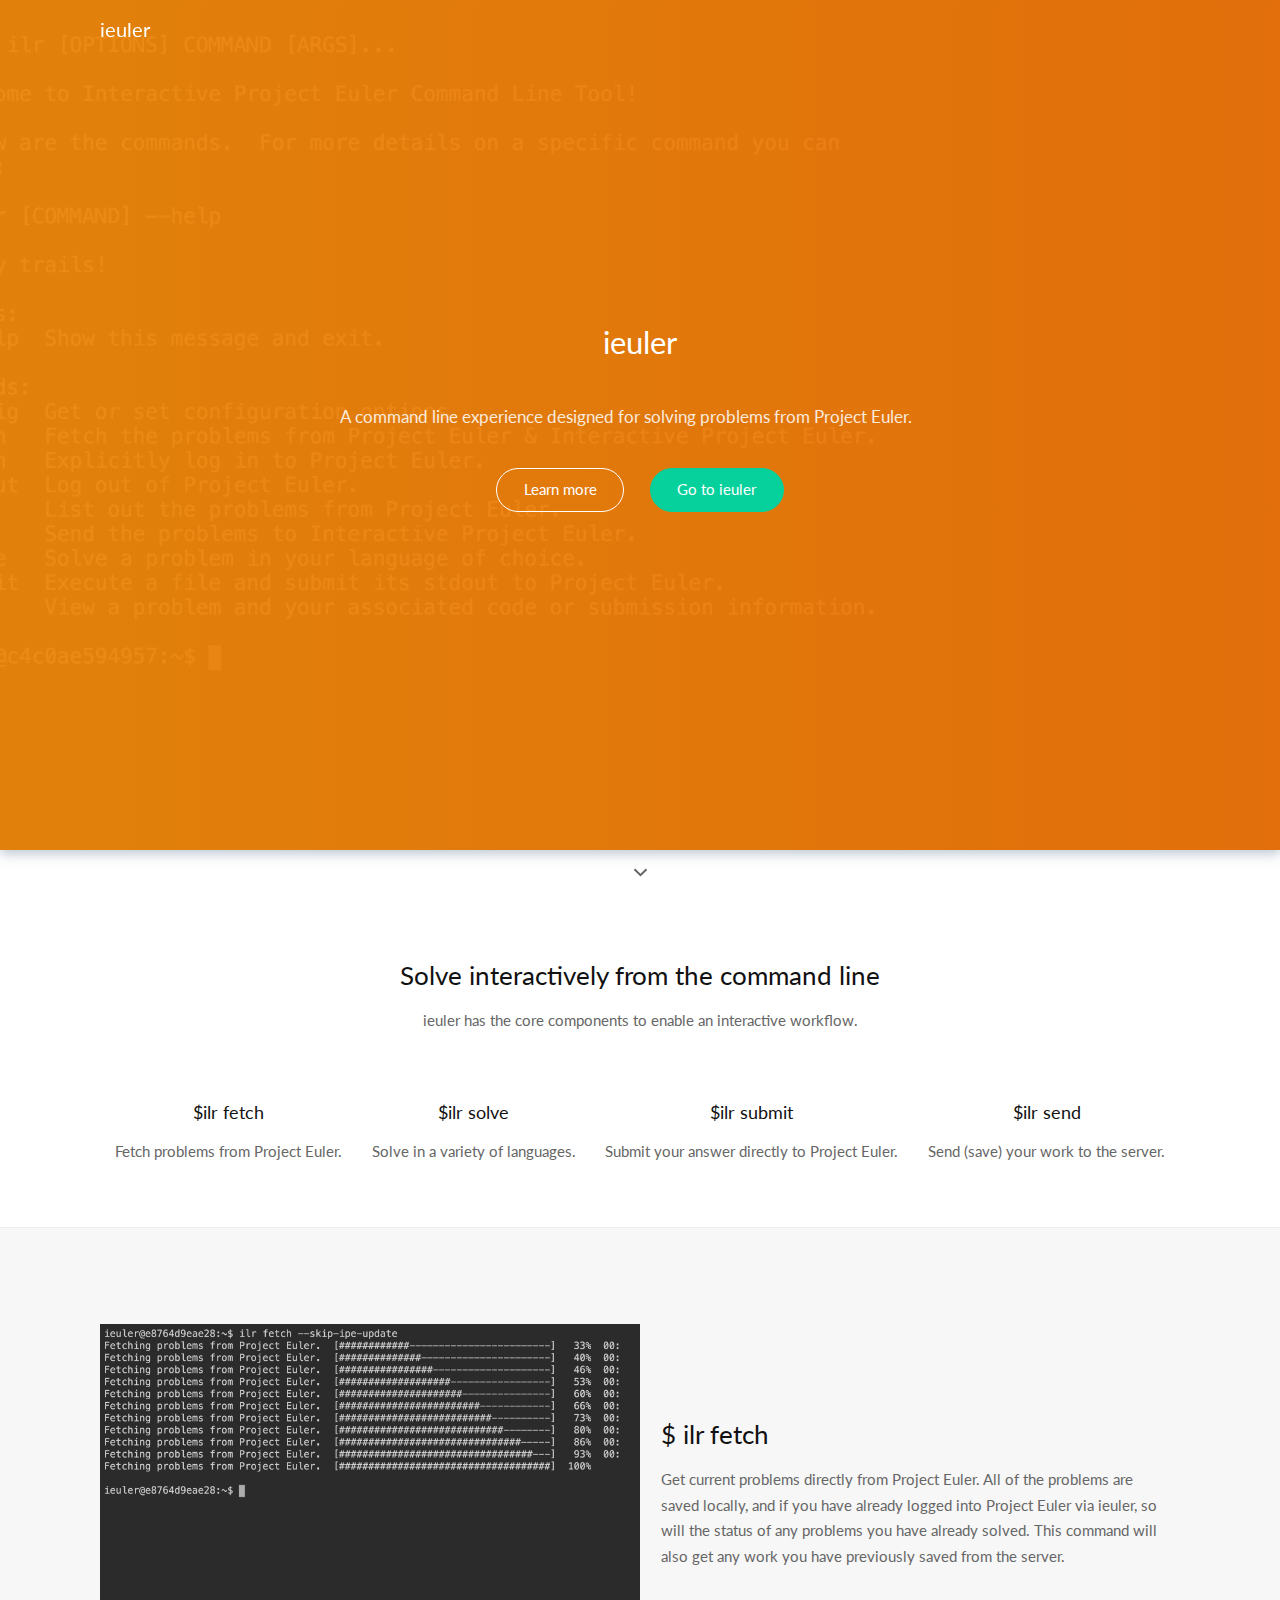
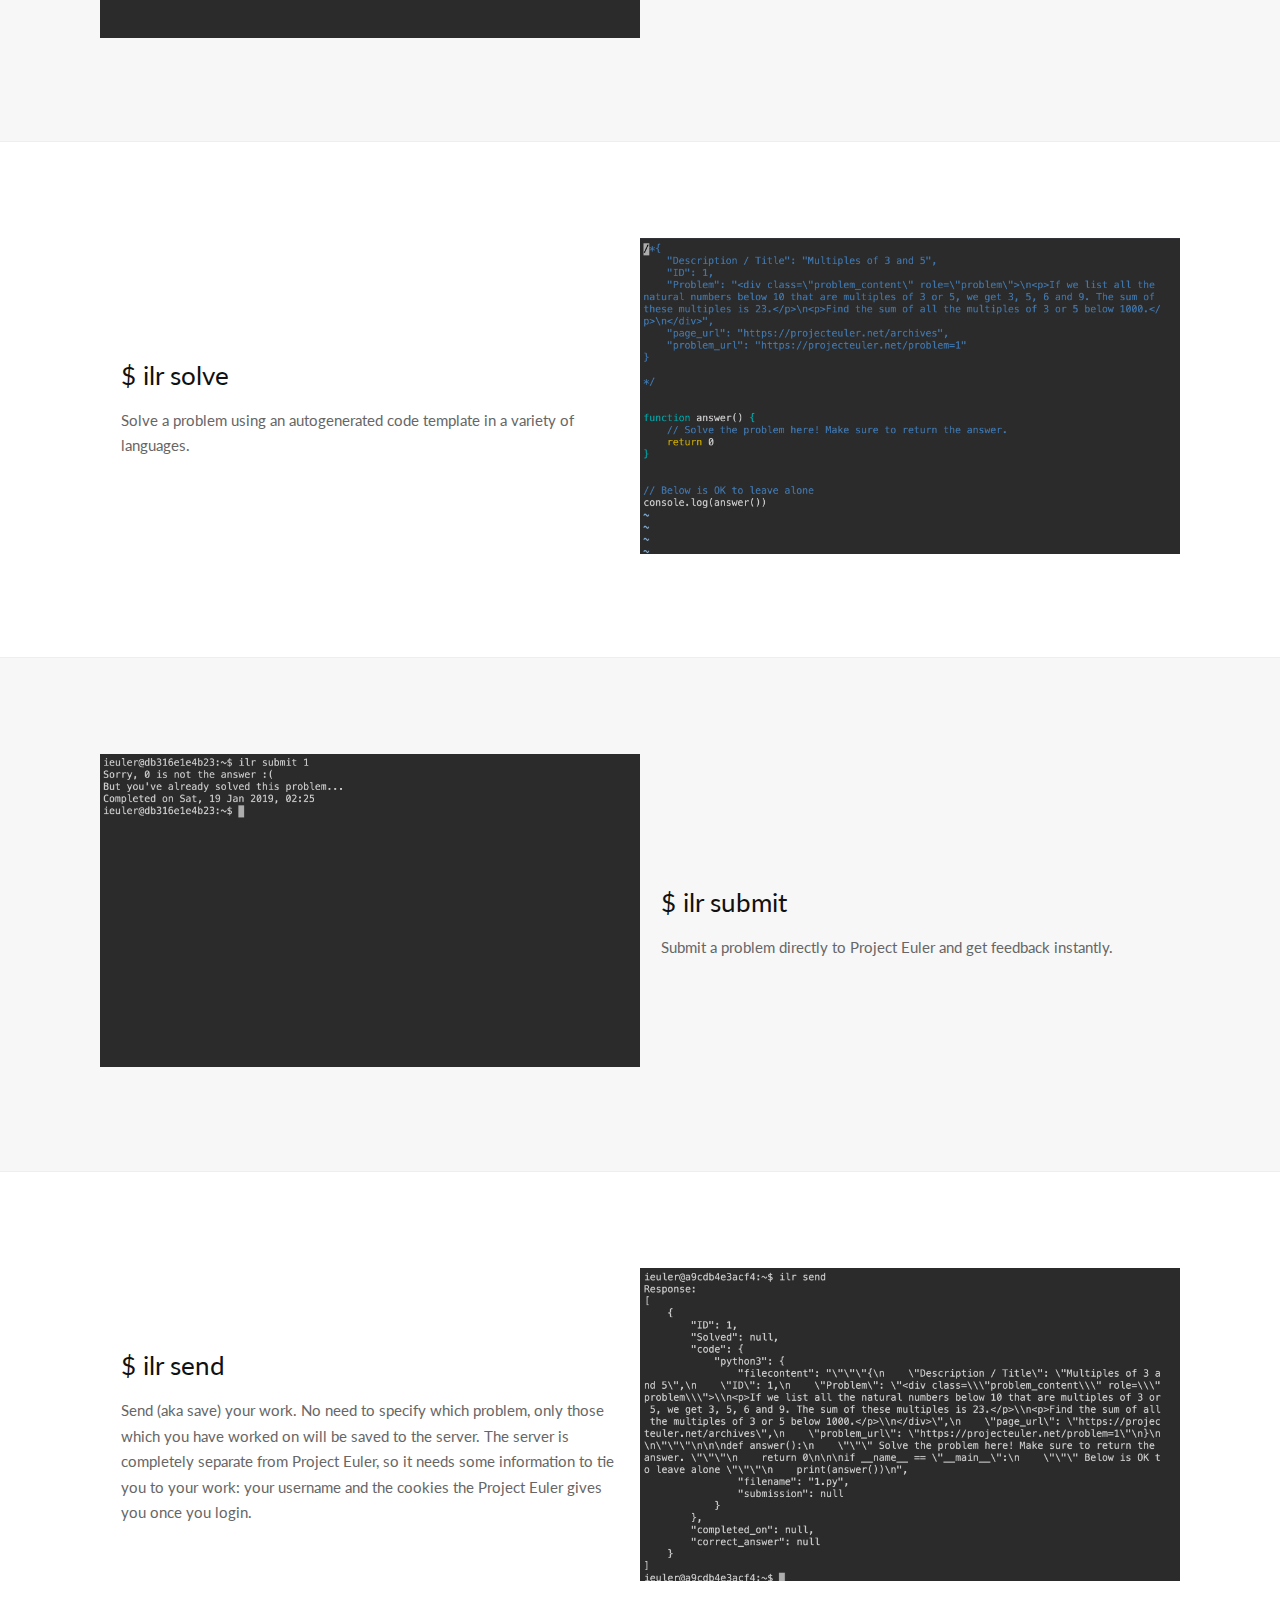
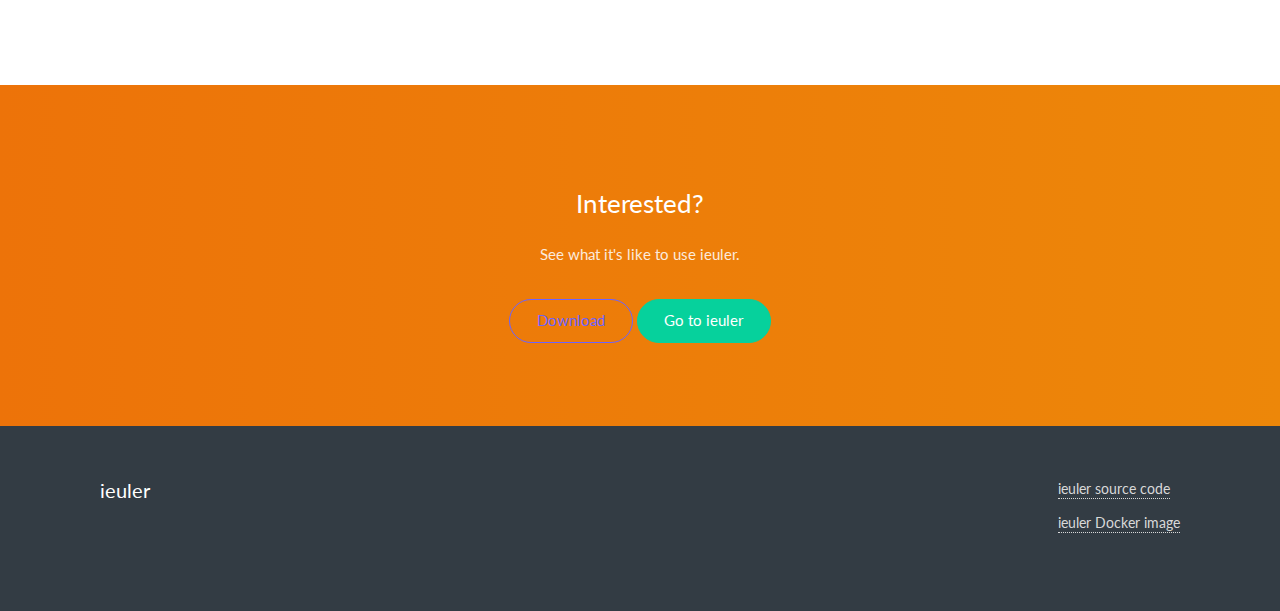
==== commit ae5b9fdd: "update download button" ====
--- a/evie/index.html
+++ b/evie/index.html
@@ -167,7 +167,7 @@
 			<div class="cta__inner">
 				<h2 class="cta__title">Interested?</h2>
 				<p class="cta__sub cta__sub--center">See what it's like to use ieuler.</p>
-				<a target="_blank" class="button hero__button" href="https://github.com/liamcryan/ieuler">Download</a>
+				<a target="_blank" class="button" href="https://github.com/liamcryan/ieuler">Download</a>
 				<a href="/app" class="button button__accent">Go to ieuler</a>
 			</div>
 		</div>
